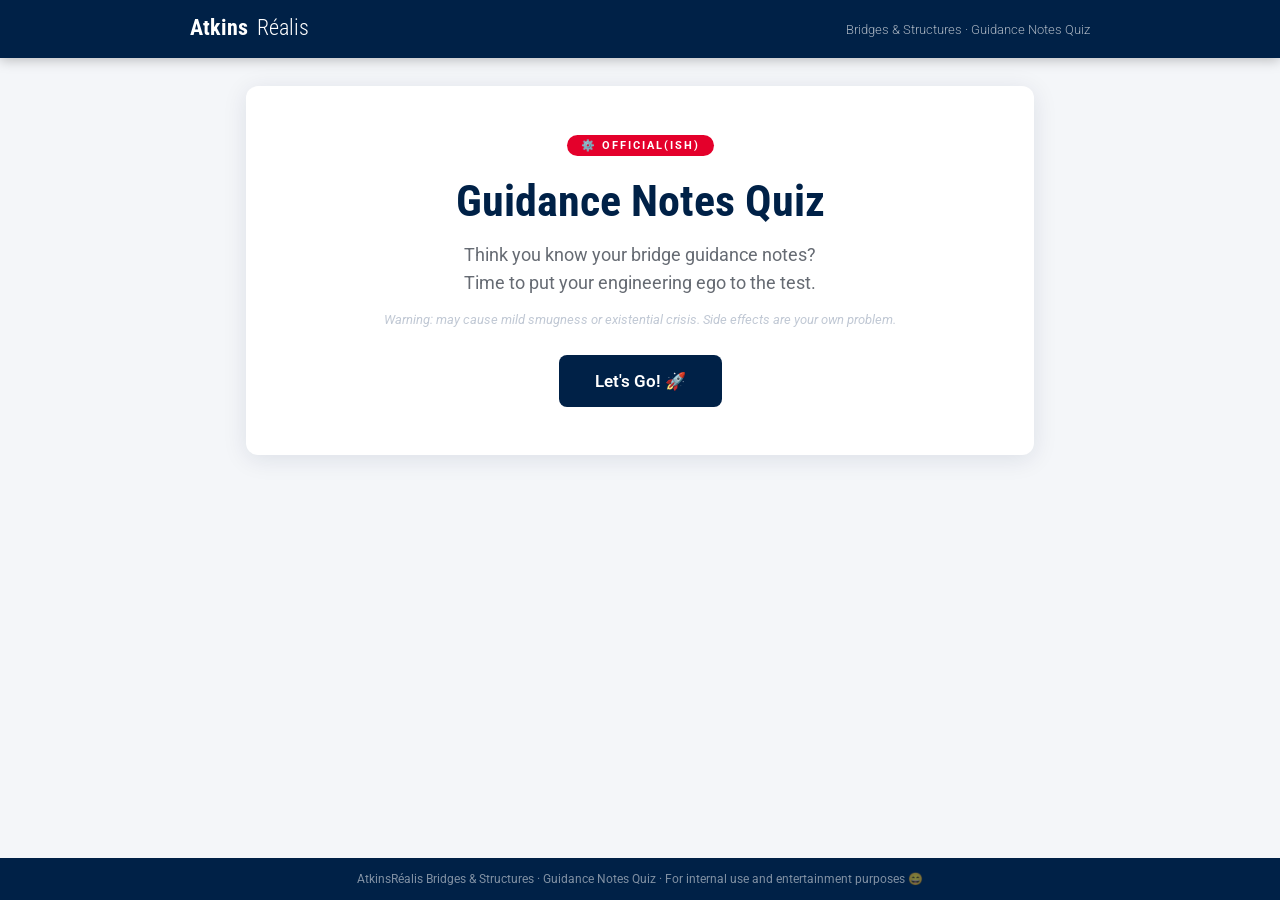
==== templates/index.html @ fb1d366e "Initial commit - Guidance Notes Quiz" ====
<!DOCTYPE html>
<html lang="en">
<head>
  <meta charset="UTF-8" />
  <meta name="viewport" content="width=device-width, initial-scale=1.0, user-scalable=yes" />
  <title>AtkinsRéalis Guidance Notes Quiz</title>
  <link rel="preconnect" href="https://fonts.googleapis.com">
  <link href="https://fonts.googleapis.com/css2?family=Roboto:wght@300;400;500;700&family=Roboto+Condensed:wght@700&display=swap" rel="stylesheet">
  <link rel="stylesheet" href="/static/css/style.css" />
</head>
<body>

  <!-- HEADER -->
  <header class="header">
    <div class="header-inner">
      <div class="header-logo">
        <svg width="140" height="36" viewBox="0 0 140 36" fill="none" xmlns="http://www.w3.org/2000/svg">
          <text x="0" y="26" font-family="Roboto Condensed, sans-serif" font-weight="700" font-size="22" fill="#ffffff">Atkins</text>
          <text x="67" y="26" font-family="Roboto Condensed, sans-serif" font-weight="300" font-size="22" fill="#ffffff">Réalis</text>
        </svg>
      </div>
      <div class="header-tagline">Bridges &amp; Structures · Guidance Notes Quiz</div>
    </div>
  </header>

  <!-- SCREENS -->
  <main class="main">

    <!-- SCREEN 1: Welcome -->
    <section id="screen-welcome" class="screen active">
      <div class="card hero-card">
        <div class="hero-badge">⚙️ OFFICIAL(ISH)</div>
        <h1 class="hero-title">Guidance Notes Quiz</h1>
        <p class="hero-subtitle">Think you know your bridge guidance notes?<br>
        Time to put your engineering ego to the test.</p>
        <p class="hero-note">Warning: may cause mild smugness or existential crisis. Side effects are your own problem.</p>
        <button class="btn btn-primary btn-lg" onclick="showScreen('screen-setup')">Let's Go! 🚀</button>
      </div>
    </section>

    <!-- SCREEN 2: Setup -->
    <section id="screen-setup" class="screen">
      <div class="card">
        <h2 class="section-title">Choose Your Destiny</h2>

        <div class="setup-block">
          <h3 class="setup-label">How brave are you feeling? 🦁</h3>
          <div class="difficulty-grid">

            <label class="diff-card" for="diff-guardian">
              <input type="radio" name="difficulty" id="diff-guardian" value="guardian" checked>
              <div class="diff-inner">
                <div class="diff-icon">🛡️</div>
                <div class="diff-title">Guidance Guardian</div>
                <div class="diff-desc">The "I've skimmed the title page" tier. Easy questions for the brave but sensible.</div>
              </div>
            </label>

            <label class="diff-card" for="diff-champion">
              <input type="radio" name="difficulty" id="diff-champion" value="champion">
              <div class="diff-inner">
                <div class="diff-icon">⚔️</div>
                <div class="diff-title">Guidance Champion</div>
                <div class="diff-desc">You've actually opened a few guidance notes. Respect. Medium difficulty awaits.</div>
              </div>
            </label>

            <label class="diff-card" for="diff-god">
              <input type="radio" name="difficulty" id="diff-god" value="god">
              <div class="diff-inner">
                <div class="diff-icon">⚡</div>
                <div class="diff-title">Guidance God</div>
                <div class="diff-desc">You breathe guidance notes. You probably wrote some. Hard questions only. Legends only.</div>
              </div>
            </label>

          </div>
        </div>

        <div class="setup-block">
          <h3 class="setup-label">How many questions? (How much pain do you want?)</h3>
          <div class="count-grid">
            <label class="count-card" for="count-10">
              <input type="radio" name="count" id="count-10" value="10" checked>
              <div class="count-inner">
                <div class="count-num">10</div>
                <div class="count-desc">Quick coffee break</div>
              </div>
            </label>
            <label class="count-card" for="count-20">
              <input type="radio" name="count" id="count-20" value="20">
              <div class="count-inner">
                <div class="count-num">20</div>
                <div class="count-desc">Full lunch hour</div>
              </div>
            </label>
            <label class="count-card" for="count-30">
              <input type="radio" name="count" id="count-30" value="30">
              <div class="count-inner">
                <div class="count-num">30</div>
                <div class="count-desc">You're either keen or procrastinating</div>
              </div>
            </label>
          </div>
        </div>

        <div class="setup-actions">
          <button class="btn btn-outline" onclick="showScreen('screen-welcome')">← Back</button>
          <button class="btn btn-primary" onclick="startQuiz()">Start Quiz →</button>
        </div>
      </div>
    </section>

    <!-- SCREEN 3: Loading -->
    <section id="screen-loading" class="screen">
      <div class="card loading-card">
        <div class="spinner"></div>
        <p class="loading-text">Fetching questions from the guidance note archives...<br><em>Please hold. The engineers are thinking.</em></p>
      </div>
    </section>

    <!-- SCREEN 4: Quiz -->
    <section id="screen-quiz" class="screen">
      <div class="quiz-header">
        <div class="quiz-progress-text">
          Question <span id="q-current">1</span> of <span id="q-total">10</span>
        </div>
        <div class="quiz-difficulty-badge" id="quiz-diff-badge"></div>
      </div>
      <div class="quiz-progress-bar">
        <div class="quiz-progress-fill" id="progress-fill"></div>
      </div>

      <div class="card quiz-card" id="quiz-card">
        <div class="question-number" id="question-label">Question 1</div>
        <h2 class="question-text" id="question-text"></h2>
        <div class="options-list" id="options-list"></div>
      </div>

      <div class="quiz-nav">
        <button class="btn btn-outline" id="btn-prev" onclick="prevQuestion()" disabled>← Previous</button>
        <button class="btn btn-primary" id="btn-next" onclick="nextQuestion()">Next →</button>
        <button class="btn btn-accent" id="btn-submit" onclick="submitQuiz()" style="display:none">Submit Quiz 🎯</button>
      </div>
    </section>

    <!-- SCREEN 5: Results -->
    <section id="screen-results" class="screen">
      <div id="fireworks-container"></div>
      <div class="results-card card" id="results-card">
        <div class="results-badge" id="results-badge"></div>
        <img class="results-image" id="results-image" src="" alt="Result" />
        <h2 class="results-title" id="results-title"></h2>
        <div class="results-score" id="results-score"></div>
        <p class="results-message" id="results-message"></p>

        <div class="results-breakdown" id="results-breakdown"></div>

        <div class="cert-block">
          <h3 class="cert-title">🏅 Claim Your Certificate</h3>
          <p class="cert-desc">We'll email you an official(ish) certificate. Not recognised by any professional body. Still fun.</p>
          <div class="cert-form">
            <input type="text" id="cert-name" class="cert-input" placeholder="Your name (for bragging rights)" />
            <input type="email" id="cert-email" class="cert-input" placeholder="your.email@atkinsrealis.com" />
            <button class="btn btn-primary" onclick="sendCertificate()">Send My Certificate 📧</button>
          </div>
          <div id="cert-status" class="cert-status"></div>
        </div>

        <div class="results-actions">
          <button class="btn btn-outline" onclick="retakeQuiz()">Retake Quiz 🔄</button>
          <button class="btn btn-primary" onclick="showScreen('screen-welcome')">Home 🏠</button>
        </div>
      </div>
    </section>

  </main>

  <!-- FOOTER -->
  <footer class="footer">
    <p>AtkinsRéalis Bridges &amp; Structures · Guidance Notes Quiz · For internal use and entertainment purposes 😄</p>
  </footer>

  <script src="/static/js/quiz.js"></script>
</body>
</html>
---- static/css/style.css ----
/* ============================================================
   AtkinsRéalis Guidance Quiz — Stylesheet
   Brand colours: Navy #002147, Red #E4002B, Light Grey #F5F5F5
   ============================================================ */

:root {
  --navy: #002147;
  --navy-mid: #003366;
  --red: #E4002B;
  --red-dark: #b5001f;
  --white: #ffffff;
  --grey-bg: #F4F6F9;
  --grey-light: #e8ecf0;
  --grey-mid: #c0c8d4;
  --grey-text: #666b73;
  --text: #1a1a2e;
  --success: #1a7f4b;
  --success-bg: #e8f5ee;
  --danger: #c0392b;
  --danger-bg: #fdecea;
  --radius: 12px;
  --radius-sm: 8px;
  --shadow: 0 4px 24px rgba(0,33,71,0.10);
  --shadow-hover: 0 8px 32px rgba(0,33,71,0.18);
}

* { box-sizing: border-box; margin: 0; padding: 0; }

body {
  font-family: 'Roboto', sans-serif;
  background: var(--grey-bg);
  color: var(--text);
  min-height: 100vh;
  display: flex;
  flex-direction: column;
}

/* ---- HEADER ---- */
.header {
  background: var(--navy);
  padding: 0 20px;
  position: sticky;
  top: 0;
  z-index: 100;
  box-shadow: 0 2px 12px rgba(0,0,0,0.25);
}
.header-inner {
  max-width: 900px;
  margin: auto;
  height: 58px;
  display: flex;
  align-items: center;
  justify-content: space-between;
  gap: 12px;
}
.header-tagline {
  font-size: 13px;
  color: rgba(255,255,255,0.65);
  font-weight: 300;
  white-space: nowrap;
  overflow: hidden;
  text-overflow: ellipsis;
}

/* ---- MAIN ---- */
.main {
  flex: 1;
  max-width: 820px;
  width: 100%;
  margin: 0 auto;
  padding: 28px 16px 40px;
}

/* ---- SCREENS ---- */
.screen { display: none; }
.screen.active { display: block; animation: fadeIn 0.3s ease; }
@keyframes fadeIn { from { opacity:0; transform: translateY(10px); } to { opacity:1; transform: none; } }

/* ---- CARD ---- */
.card {
  background: var(--white);
  border-radius: var(--radius);
  box-shadow: var(--shadow);
  padding: 32px 28px;
  margin-bottom: 20px;
}

/* ---- BUTTONS ---- */
.btn {
  display: inline-flex;
  align-items: center;
  justify-content: center;
  gap: 6px;
  padding: 12px 24px;
  font-size: 15px;
  font-weight: 600;
  border: none;
  border-radius: var(--radius-sm);
  cursor: pointer;
  transition: all 0.2s;
  font-family: 'Roboto', sans-serif;
  text-decoration: none;
}
.btn-primary { background: var(--navy); color: var(--white); }
.btn-primary:hover { background: var(--navy-mid); box-shadow: var(--shadow-hover); transform: translateY(-1px); }
.btn-accent { background: var(--red); color: var(--white); }
.btn-accent:hover { background: var(--red-dark); box-shadow: var(--shadow-hover); }
.btn-outline { background: transparent; color: var(--navy); border: 2px solid var(--navy); }
.btn-outline:hover { background: var(--navy); color: var(--white); }
.btn-lg { padding: 16px 36px; font-size: 17px; }
.btn:disabled { opacity: 0.45; cursor: not-allowed; transform: none !important; }

/* ---- HERO ---- */
.hero-card { text-align: center; padding: 48px 28px; }
.hero-badge {
  display: inline-block;
  background: var(--red);
  color: var(--white);
  font-size: 11px;
  font-weight: 700;
  letter-spacing: 2px;
  padding: 4px 14px;
  border-radius: 20px;
  margin-bottom: 20px;
}
.hero-title {
  font-family: 'Roboto Condensed', sans-serif;
  font-size: clamp(28px, 6vw, 44px);
  color: var(--navy);
  font-weight: 700;
  margin-bottom: 14px;
  line-height: 1.15;
}
.hero-subtitle {
  font-size: clamp(15px, 3vw, 18px);
  color: var(--grey-text);
  margin-bottom: 14px;
  line-height: 1.6;
}
.hero-note {
  font-size: 13px;
  color: var(--grey-mid);
  font-style: italic;
  margin-bottom: 28px;
}

/* ---- SETUP ---- */
.section-title {
  font-family: 'Roboto Condensed', sans-serif;
  font-size: 22px;
  color: var(--navy);
  margin-bottom: 24px;
  font-weight: 700;
}
.setup-block { margin-bottom: 28px; }
.setup-label {
  font-size: 15px;
  font-weight: 600;
  color: var(--navy);
  margin-bottom: 14px;
}

/* Difficulty cards */
.difficulty-grid {
  display: grid;
  grid-template-columns: repeat(3, 1fr);
  gap: 12px;
}
.diff-card {
  cursor: pointer;
  position: relative;
}
.diff-card input[type="radio"] { display: none; }
.diff-inner {
  border: 2px solid var(--grey-light);
  border-radius: var(--radius-sm);
  padding: 16px 12px;
  text-align: center;
  transition: all 0.2s;
  background: var(--grey-bg);
  height: 100%;
}
.diff-card input:checked + .diff-inner {
  border-color: var(--navy);
  background: #eef2f8;
  box-shadow: 0 0 0 3px rgba(0,33,71,0.12);
}
.diff-inner:hover { border-color: var(--navy); background: #f0f4f8; }
.diff-icon { font-size: 28px; margin-bottom: 8px; }
.diff-title { font-weight: 700; font-size: 13px; color: var(--navy); margin-bottom: 6px; }
.diff-desc { font-size: 11px; color: var(--grey-text); line-height: 1.4; }

/* Count cards */
.count-grid {
  display: grid;
  grid-template-columns: repeat(3, 1fr);
  gap: 12px;
}
.count-card { cursor: pointer; }
.count-card input[type="radio"] { display: none; }
.count-inner {
  border: 2px solid var(--grey-light);
  border-radius: var(--radius-sm);
  padding: 16px 12px;
  text-align: center;
  transition: all 0.2s;
  background: var(--grey-bg);
}
.count-card input:checked + .count-inner {
  border-color: var(--red);
  background: #fef1f3;
  box-shadow: 0 0 0 3px rgba(228,0,43,0.12);
}
.count-inner:hover { border-color: var(--red); }
.count-num { font-size: 28px; font-weight: 700; color: var(--navy); }
.count-desc { font-size: 11px; color: var(--grey-text); margin-top: 4px; }

.setup-actions {
  display: flex;
  gap: 12px;
  justify-content: flex-end;
  flex-wrap: wrap;
}

/* ---- LOADING ---- */
.loading-card { text-align: center; padding: 60px 20px; }
.spinner {
  width: 48px; height: 48px;
  border: 5px solid var(--grey-light);
  border-top-color: var(--navy);
  border-radius: 50%;
  animation: spin 0.8s linear infinite;
  margin: 0 auto 24px;
}
@keyframes spin { to { transform: rotate(360deg); } }
.loading-text { color: var(--grey-text); font-size: 15px; line-height: 1.7; }

/* ---- QUIZ HEADER ---- */
.quiz-header {
  display: flex;
  align-items: center;
  justify-content: space-between;
  margin-bottom: 8px;
  flex-wrap: wrap;
  gap: 8px;
}
.quiz-progress-text { font-weight: 600; color: var(--navy); font-size: 14px; }
.quiz-difficulty-badge {
  font-size: 12px;
  font-weight: 700;
  padding: 3px 12px;
  border-radius: 20px;
  background: var(--navy);
  color: var(--white);
}
.quiz-progress-bar {
  height: 6px;
  background: var(--grey-light);
  border-radius: 4px;
  margin-bottom: 16px;
  overflow: hidden;
}
.quiz-progress-fill {
  height: 100%;
  background: linear-gradient(90deg, var(--navy), var(--red));
  border-radius: 4px;
  transition: width 0.4s ease;
}

/* Quiz card */
.quiz-card { padding: 28px 24px; }
.question-number { font-size: 12px; font-weight: 700; color: var(--red); letter-spacing: 1px; text-transform: uppercase; margin-bottom: 10px; }
.question-text { font-size: clamp(15px, 3vw, 18px); color: var(--navy); line-height: 1.55; margin-bottom: 22px; font-weight: 500; }

/* Options */
.options-list { display: flex; flex-direction: column; gap: 10px; }
.option-btn {
  display: flex;
  align-items: flex-start;
  gap: 12px;
  padding: 14px 16px;
  border: 2px solid var(--grey-light);
  border-radius: var(--radius-sm);
  background: var(--grey-bg);
  cursor: pointer;
  text-align: left;
  transition: all 0.18s;
  font-size: 14px;
  line-height: 1.45;
  font-family: 'Roboto', sans-serif;
  width: 100%;
}
.option-key {
  display: flex; align-items: center; justify-content: center;
  width: 28px; height: 28px; min-width: 28px;
  border-radius: 50%;
  background: var(--grey-light);
  font-weight: 700;
  font-size: 13px;
  color: var(--navy);
  transition: all 0.18s;
}
.option-btn:hover { border-color: var(--navy); background: #eef2f8; }
.option-btn:hover .option-key { background: var(--navy); color: var(--white); }
.option-btn.selected { border-color: var(--navy); background: #eef2f8; box-shadow: 0 0 0 3px rgba(0,33,71,0.12); }
.option-btn.selected .option-key { background: var(--navy); color: var(--white); }

/* Quiz nav */
.quiz-nav {
  display: flex;
  gap: 12px;
  justify-content: space-between;
  flex-wrap: wrap;
  margin-top: 4px;
}
.quiz-nav .btn { flex: 1; min-width: 120px; }

/* ---- RESULTS ---- */
#fireworks-container {
  position: fixed; top: 0; left: 0; width: 100%; height: 100%;
  pointer-events: none; z-index: 50;
  overflow: hidden;
}
.firework {
  position: absolute;
  width: 8px; height: 8px;
  border-radius: 50%;
  animation: burst 1.2s ease-out forwards;
}
@keyframes burst {
  0% { transform: translate(0,0) scale(1); opacity: 1; }
  100% { transform: translate(var(--tx), var(--ty)) scale(0.2); opacity: 0; }
}

.results-card { text-align: center; padding: 36px 24px; }
.results-badge {
  display: inline-block;
  font-size: 13px;
  font-weight: 700;
  letter-spacing: 1.5px;
  text-transform: uppercase;
  padding: 4px 16px;
  border-radius: 20px;
  margin-bottom: 16px;
}
.results-badge.outstanding { background: #fef5cc; color: #7a5f00; }
.results-badge.satisfactory { background: var(--success-bg); color: var(--success); }
.results-badge.poor { background: var(--danger-bg); color: var(--danger); }

.results-image {
  width: 160px; height: 160px;
  object-fit: cover;
  border-radius: 50%;
  border: 4px solid var(--navy);
  margin: 0 auto 20px;
  display: block;
  box-shadow: var(--shadow);
}
.results-title {
  font-family: 'Roboto Condensed', sans-serif;
  font-size: clamp(22px, 5vw, 32px);
  color: var(--navy);
  margin-bottom: 12px;
}
.results-score {
  font-size: clamp(36px, 9vw, 60px);
  font-weight: 700;
  color: var(--navy);
  margin-bottom: 8px;
  line-height: 1;
}
.results-score span { font-size: 0.5em; color: var(--grey-text); }
.results-message {
  font-size: 15px;
  color: var(--grey-text);
  max-width: 500px;
  margin: 0 auto 24px;
  line-height: 1.6;
}

/* Breakdown */
.results-breakdown {
  text-align: left;
  margin: 20px 0;
  border-top: 1px solid var(--grey-light);
  padding-top: 20px;
}
.breakdown-title {
  font-size: 14px;
  font-weight: 700;
  color: var(--navy);
  margin-bottom: 12px;
  display: flex;
  align-items: center;
  cursor: pointer;
  gap: 8px;
}
.breakdown-list { display: none; }
.breakdown-list.open { display: flex; flex-direction: column; gap: 10px; }
.breakdown-item {
  border-radius: var(--radius-sm);
  padding: 12px 14px;
  font-size: 13px;
  line-height: 1.5;
  border-left: 4px solid transparent;
}
.breakdown-item.correct { background: var(--success-bg); border-color: var(--success); }
.breakdown-item.wrong { background: var(--danger-bg); border-color: var(--danger); }
.breakdown-item .bi-q { font-weight: 600; color: var(--text); margin-bottom: 4px; }
.breakdown-item .bi-ans { font-size: 12px; }

/* Certificate */
.cert-block {
  background: var(--grey-bg);
  border-radius: var(--radius-sm);
  padding: 20px;
  margin: 20px 0;
  border: 1px solid var(--grey-light);
}
.cert-title { font-size: 16px; font-weight: 700; color: var(--navy); margin-bottom: 6px; }
.cert-desc { font-size: 13px; color: var(--grey-text); margin-bottom: 14px; }
.cert-form { display: flex; flex-direction: column; gap: 10px; }
.cert-input {
  padding: 10px 14px;
  border: 1.5px solid var(--grey-light);
  border-radius: var(--radius-sm);
  font-size: 14px;
  font-family: 'Roboto', sans-serif;
  transition: border-color 0.2s;
  width: 100%;
}
.cert-input:focus { outline: none; border-color: var(--navy); }
.cert-status { margin-top: 10px; font-size: 13px; font-weight: 600; }
.cert-status.ok { color: var(--success); }
.cert-status.err { color: var(--danger); }

.results-actions {
  display: flex;
  gap: 12px;
  justify-content: center;
  flex-wrap: wrap;
  margin-top: 20px;
}
.results-actions .btn { min-width: 140px; }

/* ---- FOOTER ---- */
.footer {
  background: var(--navy);
  color: rgba(255,255,255,0.5);
  text-align: center;
  padding: 14px 20px;
  font-size: 12px;
}

/* ---- RESPONSIVE ---- */
@media (max-width: 600px) {
  .card { padding: 22px 16px; }
  .hero-card { padding: 36px 16px; }
  .difficulty-grid { grid-template-columns: 1fr; gap: 8px; }
  .count-grid { grid-template-columns: repeat(3, 1fr); gap: 8px; }
  .diff-desc { display: none; }
  .setup-actions { justify-content: stretch; }
  .setup-actions .btn { flex: 1; }
  .quiz-nav .btn { font-size: 14px; padding: 11px 14px; }
  .results-image { width: 130px; height: 130px; }
  .cert-form .btn { width: 100%; }
}

@media (max-width: 400px) {
  .header-tagline { display: none; }
  .count-grid { grid-template-columns: 1fr; }
}
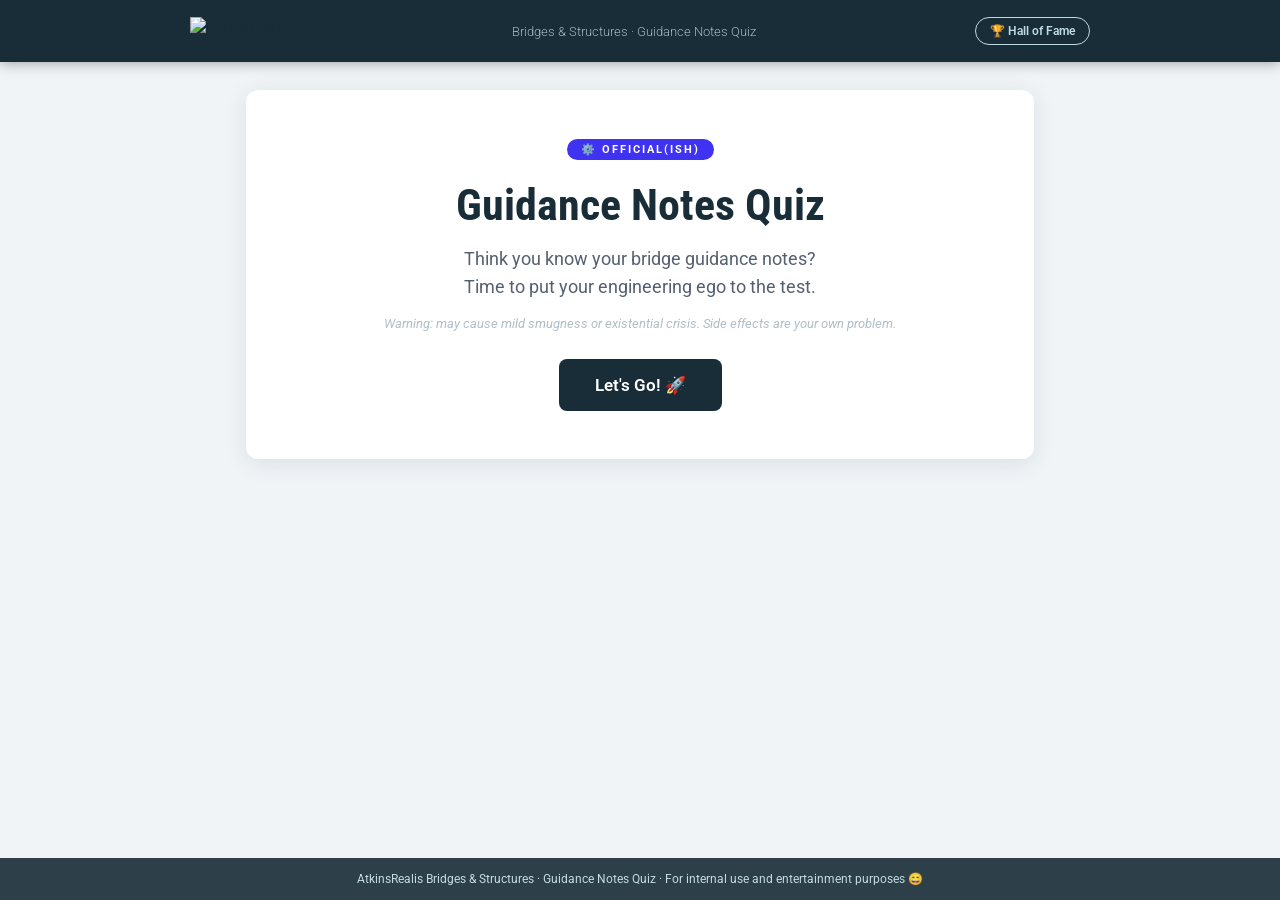
==== commit 0782d829: "Add Hall of Fame leaderboard" ====
--- a/templates/index.html
+++ b/templates/index.html
@@ -3,7 +3,7 @@
 <head>
   <meta charset="UTF-8" />
   <meta name="viewport" content="width=device-width, initial-scale=1.0, user-scalable=yes" />
-  <title>AtkinsRéalis Guidance Notes Quiz</title>
+  <title>AtkinsRealis Guidance Notes Quiz</title>
   <link rel="preconnect" href="https://fonts.googleapis.com">
   <link href="https://fonts.googleapis.com/css2?family=Roboto:wght@300;400;500;700&family=Roboto+Condensed:wght@700&display=swap" rel="stylesheet">
   <link rel="stylesheet" href="/static/css/style.css" />
@@ -14,12 +14,10 @@
   <header class="header">
     <div class="header-inner">
       <div class="header-logo">
-        <svg width="140" height="36" viewBox="0 0 140 36" fill="none" xmlns="http://www.w3.org/2000/svg">
-          <text x="0" y="26" font-family="Roboto Condensed, sans-serif" font-weight="700" font-size="22" fill="#ffffff">Atkins</text>
-          <text x="67" y="26" font-family="Roboto Condensed, sans-serif" font-weight="300" font-size="22" fill="#ffffff">Réalis</text>
-        </svg>
+        <img src="/static/images/logo_white.png" alt="AtkinsRealis" />
       </div>
       <div class="header-tagline">Bridges &amp; Structures · Guidance Notes Quiz</div>
+      <button class="btn-hof-nav" onclick="showHallOfFame()">🏆 Hall of Fame</button>
     </div>
   </header>
 
@@ -156,13 +154,23 @@
 
         <div class="results-breakdown" id="results-breakdown"></div>
 
+        <div class="hof-submit-block">
+          <h3 class="cert-title">🏆 Submit to Hall of Fame</h3>
+          <p class="cert-desc">Think your score deserves immortality? Submit it to the leaderboard.<br>
+          Your <strong id="hof-score-preview"></strong> Hall of Fame score will be ranked against all other engineers.</p>
+          <div class="cert-form">
+            <input type="text" id="hof-name" class="cert-input" placeholder="Your name (choose wisely, it's permanent)" maxlength="50" />
+            <button class="btn btn-accent" onclick="submitToHoF()">Submit to Hall of Fame 🚀</button>
+          </div>
+          <div id="hof-submit-status" class="cert-status"></div>
+        </div>
+
         <div class="cert-block">
-          <h3 class="cert-title">🏅 Claim Your Certificate</h3>
-          <p class="cert-desc">We'll email you an official(ish) certificate. Not recognised by any professional body. Still fun.</p>
+          <h3 class="cert-title">🏅 Download Your Certificate</h3>
+          <p class="cert-desc">Get your official(ish) PDF certificate — suitable for framing, bragging, or lining the cat's litter tray.</p>
           <div class="cert-form">
-            <input type="text" id="cert-name" class="cert-input" placeholder="Your name (for bragging rights)" />
-            <input type="email" id="cert-email" class="cert-input" placeholder="your.email@atkinsrealis.com" />
-            <button class="btn btn-primary" onclick="sendCertificate()">Send My Certificate 📧</button>
+            <input type="text" id="cert-name" class="cert-input" placeholder="Your name (for the certificate)" />
+            <button class="btn btn-primary" onclick="downloadCertificate()">Download Certificate 📄</button>
           </div>
           <div id="cert-status" class="cert-status"></div>
         </div>
@@ -174,11 +182,61 @@
       </div>
     </section>
 
+    <!-- SCREEN 6: Hall of Fame -->
+    <section id="screen-hof" class="screen">
+      <div class="card">
+        <div class="hof-header">
+          <h2 class="section-title">🏆 Hall of Fame</h2>
+          <p class="hof-subtitle">The finest engineering minds AtkinsRealis has to offer.<br>
+          <em>Or at least the ones who happened to click the right answers.</em></p>
+        </div>
+
+        <div class="hof-scoring-info">
+          <h4>How scores are calculated:</h4>
+          <div class="hof-scoring-grid">
+            <div class="hof-score-pill">🛡️ Guardian × 1.0</div>
+            <div class="hof-score-pill">⚔️ Champion × 1.5</div>
+            <div class="hof-score-pill">⚡ God × 2.0</div>
+            <div class="hof-score-pill">10 Qs × 0.8</div>
+            <div class="hof-score-pill">20 Qs × 1.0</div>
+            <div class="hof-score-pill">30 Qs × 1.15</div>
+          </div>
+          <p class="hof-formula">Score = % correct × difficulty × question count &nbsp;·&nbsp; Max possible: <strong>230</strong></p>
+        </div>
+
+        <div id="hof-loading" class="hof-loading">Loading the legends...</div>
+        <div id="hof-empty" class="hof-empty" style="display:none">
+          No entries yet — be the first to claim your spot! 👑
+        </div>
+        <div id="hof-table-wrap" style="display:none">
+          <table class="hof-table">
+            <thead>
+              <tr>
+                <th>Rank</th>
+                <th>Name</th>
+                <th>Score</th>
+                <th>Result</th>
+                <th>Difficulty</th>
+                <th>Date</th>
+              </tr>
+            </thead>
+            <tbody id="hof-tbody"></tbody>
+          </table>
+          <p class="hof-total" id="hof-total-text"></p>
+        </div>
+
+        <div class="hof-actions">
+          <button class="btn btn-outline" onclick="showScreen('screen-welcome')">← Back to Quiz</button>
+          <button class="btn btn-primary" onclick="loadHoF()">↻ Refresh</button>
+        </div>
+      </div>
+    </section>
+
   </main>
 
   <!-- FOOTER -->
   <footer class="footer">
-    <p>AtkinsRéalis Bridges &amp; Structures · Guidance Notes Quiz · For internal use and entertainment purposes 😄</p>
+    <p>AtkinsRealis Bridges &amp; Structures · Guidance Notes Quiz · For internal use and entertainment purposes 😄</p>
   </footer>
 
   <script src="/static/js/quiz.js"></script>
--- a/static/css/style.css
+++ b/static/css/style.css
@@ -1,27 +1,31 @@
 /* ============================================================
-   AtkinsRéalis Guidance Quiz — Stylesheet
-   Brand colours: Navy #002147, Red #E4002B, Light Grey #F5F5F5
+   AtkinsRealis Guidance Quiz — Stylesheet
+   Brand: Dark Teal #192D38, Electric Blue #3F32F1, 
+          Lime #B9FF00, Light Blue #C4DCE7, #BEDAE5
    ============================================================ */
 
 :root {
-  --navy: #002147;
-  --navy-mid: #003366;
-  --red: #E4002B;
-  --red-dark: #b5001f;
-  --white: #ffffff;
-  --grey-bg: #F4F6F9;
-  --grey-light: #e8ecf0;
-  --grey-mid: #c0c8d4;
-  --grey-text: #666b73;
-  --text: #1a1a2e;
-  --success: #1a7f4b;
-  --success-bg: #e8f5ee;
-  --danger: #c0392b;
+  --dark:      #192D38;
+  --dark-mid:  #243d4d;
+  --electric:  #3F32F1;
+  --electric-mid: #5548f3;
+  --lime:      #B9FF00;
+  --light-blue:#C4DCE7;
+  --pale-blue: #BEDAE5;
+  --white:     #ffffff;
+  --grey-bg:   #F0F4F7;
+  --grey-light: #e2e8ed;
+  --grey-mid:  #b0bec8;
+  --grey-text: #556070;
+  --text:      #192D38;
+  --success:   #1a7f4b;
+  --success-bg:#e8f5ee;
+  --danger:    #c0392b;
   --danger-bg: #fdecea;
-  --radius: 12px;
+  --radius:    12px;
   --radius-sm: 8px;
-  --shadow: 0 4px 24px rgba(0,33,71,0.10);
-  --shadow-hover: 0 8px 32px rgba(0,33,71,0.18);
+  --shadow:    0 4px 24px rgba(25,45,56,0.10);
+  --shadow-hover: 0 8px 32px rgba(25,45,56,0.18);
 }
 
 * { box-sizing: border-box; margin: 0; padding: 0; }
@@ -37,29 +41,35 @@
 
 /* ---- HEADER ---- */
 .header {
-  background: var(--navy);
+  background: var(--dark);
   padding: 0 20px;
   position: sticky;
   top: 0;
   z-index: 100;
-  box-shadow: 0 2px 12px rgba(0,0,0,0.25);
+  box-shadow: 0 2px 12px rgba(0,0,0,0.3);
 }
 .header-inner {
   max-width: 900px;
   margin: auto;
-  height: 58px;
+  height: 62px;
   display: flex;
   align-items: center;
   justify-content: space-between;
-  gap: 12px;
+  gap: 16px;
+}
+.header-logo img {
+  height: 28px;
+  width: auto;
+  display: block;
 }
 .header-tagline {
   font-size: 13px;
-  color: rgba(255,255,255,0.65);
+  color: var(--pale-blue);
   font-weight: 300;
   white-space: nowrap;
   overflow: hidden;
   text-overflow: ellipsis;
+  opacity: 0.8;
 }
 
 /* ---- MAIN ---- */
@@ -101,12 +111,12 @@
   font-family: 'Roboto', sans-serif;
   text-decoration: none;
 }
-.btn-primary { background: var(--navy); color: var(--white); }
-.btn-primary:hover { background: var(--navy-mid); box-shadow: var(--shadow-hover); transform: translateY(-1px); }
-.btn-accent { background: var(--red); color: var(--white); }
-.btn-accent:hover { background: var(--red-dark); box-shadow: var(--shadow-hover); }
-.btn-outline { background: transparent; color: var(--navy); border: 2px solid var(--navy); }
-.btn-outline:hover { background: var(--navy); color: var(--white); }
+.btn-primary { background: var(--dark); color: var(--white); }
+.btn-primary:hover { background: var(--dark-mid); box-shadow: var(--shadow-hover); transform: translateY(-1px); }
+.btn-accent { background: var(--electric); color: var(--white); }
+.btn-accent:hover { background: var(--electric-mid); box-shadow: var(--shadow-hover); }
+.btn-outline { background: transparent; color: var(--dark); border: 2px solid var(--dark); }
+.btn-outline:hover { background: var(--dark); color: var(--white); }
 .btn-lg { padding: 16px 36px; font-size: 17px; }
 .btn:disabled { opacity: 0.45; cursor: not-allowed; transform: none !important; }
 
@@ -114,7 +124,7 @@
 .hero-card { text-align: center; padding: 48px 28px; }
 .hero-badge {
   display: inline-block;
-  background: var(--red);
+  background: var(--electric);
   color: var(--white);
   font-size: 11px;
   font-weight: 700;
@@ -126,7 +136,7 @@
 .hero-title {
   font-family: 'Roboto Condensed', sans-serif;
   font-size: clamp(28px, 6vw, 44px);
-  color: var(--navy);
+  color: var(--dark);
   font-weight: 700;
   margin-bottom: 14px;
   line-height: 1.15;
@@ -148,28 +158,16 @@
 .section-title {
   font-family: 'Roboto Condensed', sans-serif;
   font-size: 22px;
-  color: var(--navy);
+  color: var(--dark);
   margin-bottom: 24px;
   font-weight: 700;
 }
 .setup-block { margin-bottom: 28px; }
-.setup-label {
-  font-size: 15px;
-  font-weight: 600;
-  color: var(--navy);
-  margin-bottom: 14px;
-}
+.setup-label { font-size: 15px; font-weight: 600; color: var(--dark); margin-bottom: 14px; }
 
 /* Difficulty cards */
-.difficulty-grid {
-  display: grid;
-  grid-template-columns: repeat(3, 1fr);
-  gap: 12px;
-}
-.diff-card {
-  cursor: pointer;
-  position: relative;
-}
+.difficulty-grid { display: grid; grid-template-columns: repeat(3, 1fr); gap: 12px; }
+.diff-card { cursor: pointer; position: relative; }
 .diff-card input[type="radio"] { display: none; }
 .diff-inner {
   border: 2px solid var(--grey-light);
@@ -181,21 +179,17 @@
   height: 100%;
 }
 .diff-card input:checked + .diff-inner {
-  border-color: var(--navy);
-  background: #eef2f8;
-  box-shadow: 0 0 0 3px rgba(0,33,71,0.12);
-}
-.diff-inner:hover { border-color: var(--navy); background: #f0f4f8; }
+  border-color: var(--electric);
+  background: #eeeeff;
+  box-shadow: 0 0 0 3px rgba(63,50,241,0.12);
+}
+.diff-inner:hover { border-color: var(--electric); background: #f0f0ff; }
 .diff-icon { font-size: 28px; margin-bottom: 8px; }
-.diff-title { font-weight: 700; font-size: 13px; color: var(--navy); margin-bottom: 6px; }
+.diff-title { font-weight: 700; font-size: 13px; color: var(--dark); margin-bottom: 6px; }
 .diff-desc { font-size: 11px; color: var(--grey-text); line-height: 1.4; }
 
 /* Count cards */
-.count-grid {
-  display: grid;
-  grid-template-columns: repeat(3, 1fr);
-  gap: 12px;
-}
+.count-grid { display: grid; grid-template-columns: repeat(3, 1fr); gap: 12px; }
 .count-card { cursor: pointer; }
 .count-card input[type="radio"] { display: none; }
 .count-inner {
@@ -207,27 +201,22 @@
   background: var(--grey-bg);
 }
 .count-card input:checked + .count-inner {
-  border-color: var(--red);
-  background: #fef1f3;
-  box-shadow: 0 0 0 3px rgba(228,0,43,0.12);
-}
-.count-inner:hover { border-color: var(--red); }
-.count-num { font-size: 28px; font-weight: 700; color: var(--navy); }
+  border-color: var(--lime);
+  background: #f5ffe0;
+  box-shadow: 0 0 0 3px rgba(185,255,0,0.25);
+}
+.count-inner:hover { border-color: var(--lime); }
+.count-num { font-size: 28px; font-weight: 700; color: var(--dark); }
 .count-desc { font-size: 11px; color: var(--grey-text); margin-top: 4px; }
 
-.setup-actions {
-  display: flex;
-  gap: 12px;
-  justify-content: flex-end;
-  flex-wrap: wrap;
-}
+.setup-actions { display: flex; gap: 12px; justify-content: flex-end; flex-wrap: wrap; }
 
 /* ---- LOADING ---- */
 .loading-card { text-align: center; padding: 60px 20px; }
 .spinner {
   width: 48px; height: 48px;
   border: 5px solid var(--grey-light);
-  border-top-color: var(--navy);
+  border-top-color: var(--electric);
   border-radius: 50%;
   animation: spin 0.8s linear infinite;
   margin: 0 auto 24px;
@@ -237,95 +226,67 @@
 
 /* ---- QUIZ HEADER ---- */
 .quiz-header {
-  display: flex;
-  align-items: center;
-  justify-content: space-between;
-  margin-bottom: 8px;
-  flex-wrap: wrap;
-  gap: 8px;
-}
-.quiz-progress-text { font-weight: 600; color: var(--navy); font-size: 14px; }
+  display: flex; align-items: center; justify-content: space-between;
+  margin-bottom: 8px; flex-wrap: wrap; gap: 8px;
+}
+.quiz-progress-text { font-weight: 600; color: var(--dark); font-size: 14px; }
 .quiz-difficulty-badge {
-  font-size: 12px;
-  font-weight: 700;
-  padding: 3px 12px;
-  border-radius: 20px;
-  background: var(--navy);
-  color: var(--white);
+  font-size: 12px; font-weight: 700; padding: 3px 12px;
+  border-radius: 20px; background: var(--electric); color: var(--white);
 }
 .quiz-progress-bar {
-  height: 6px;
-  background: var(--grey-light);
-  border-radius: 4px;
-  margin-bottom: 16px;
-  overflow: hidden;
+  height: 6px; background: var(--grey-light);
+  border-radius: 4px; margin-bottom: 16px; overflow: hidden;
 }
 .quiz-progress-fill {
   height: 100%;
-  background: linear-gradient(90deg, var(--navy), var(--red));
+  background: linear-gradient(90deg, var(--electric), var(--lime));
   border-radius: 4px;
   transition: width 0.4s ease;
 }
 
 /* Quiz card */
 .quiz-card { padding: 28px 24px; }
-.question-number { font-size: 12px; font-weight: 700; color: var(--red); letter-spacing: 1px; text-transform: uppercase; margin-bottom: 10px; }
-.question-text { font-size: clamp(15px, 3vw, 18px); color: var(--navy); line-height: 1.55; margin-bottom: 22px; font-weight: 500; }
+.question-number { font-size: 12px; font-weight: 700; color: var(--electric); letter-spacing: 1px; text-transform: uppercase; margin-bottom: 10px; }
+.question-text { font-size: clamp(15px, 3vw, 18px); color: var(--dark); line-height: 1.55; margin-bottom: 22px; font-weight: 500; }
 
 /* Options */
 .options-list { display: flex; flex-direction: column; gap: 10px; }
 .option-btn {
-  display: flex;
-  align-items: flex-start;
-  gap: 12px;
+  display: flex; align-items: flex-start; gap: 12px;
   padding: 14px 16px;
   border: 2px solid var(--grey-light);
   border-radius: var(--radius-sm);
   background: var(--grey-bg);
-  cursor: pointer;
-  text-align: left;
+  cursor: pointer; text-align: left;
   transition: all 0.18s;
-  font-size: 14px;
-  line-height: 1.45;
-  font-family: 'Roboto', sans-serif;
-  width: 100%;
+  font-size: 14px; line-height: 1.45;
+  font-family: 'Roboto', sans-serif; width: 100%;
 }
 .option-key {
   display: flex; align-items: center; justify-content: center;
   width: 28px; height: 28px; min-width: 28px;
-  border-radius: 50%;
-  background: var(--grey-light);
-  font-weight: 700;
-  font-size: 13px;
-  color: var(--navy);
+  border-radius: 50%; background: var(--grey-light);
+  font-weight: 700; font-size: 13px; color: var(--dark);
   transition: all 0.18s;
 }
-.option-btn:hover { border-color: var(--navy); background: #eef2f8; }
-.option-btn:hover .option-key { background: var(--navy); color: var(--white); }
-.option-btn.selected { border-color: var(--navy); background: #eef2f8; box-shadow: 0 0 0 3px rgba(0,33,71,0.12); }
-.option-btn.selected .option-key { background: var(--navy); color: var(--white); }
+.option-btn:hover { border-color: var(--electric); background: #eeeeff; }
+.option-btn:hover .option-key { background: var(--electric); color: var(--white); }
+.option-btn.selected { border-color: var(--electric); background: #eeeeff; box-shadow: 0 0 0 3px rgba(63,50,241,0.12); }
+.option-btn.selected .option-key { background: var(--electric); color: var(--white); }
 
 /* Quiz nav */
-.quiz-nav {
-  display: flex;
-  gap: 12px;
-  justify-content: space-between;
-  flex-wrap: wrap;
-  margin-top: 4px;
-}
+.quiz-nav { display: flex; gap: 12px; justify-content: space-between; flex-wrap: wrap; margin-top: 4px; }
 .quiz-nav .btn { flex: 1; min-width: 120px; }
 
 /* ---- RESULTS ---- */
 #fireworks-container {
   position: fixed; top: 0; left: 0; width: 100%; height: 100%;
-  pointer-events: none; z-index: 50;
-  overflow: hidden;
+  pointer-events: none; z-index: 50; overflow: hidden;
 }
 .firework {
-  position: absolute;
-  width: 8px; height: 8px;
-  border-radius: 50%;
-  animation: burst 1.2s ease-out forwards;
+  position: absolute; width: 8px; height: 8px;
+  border-radius: 50%; animation: burst 1.2s ease-out forwards;
 }
 @keyframes burst {
   0% { transform: translate(0,0) scale(1); opacity: 1; }
@@ -334,75 +295,44 @@
 
 .results-card { text-align: center; padding: 36px 24px; }
 .results-badge {
-  display: inline-block;
-  font-size: 13px;
-  font-weight: 700;
-  letter-spacing: 1.5px;
-  text-transform: uppercase;
-  padding: 4px 16px;
-  border-radius: 20px;
-  margin-bottom: 16px;
-}
-.results-badge.outstanding { background: #fef5cc; color: #7a5f00; }
+  display: inline-block; font-size: 13px; font-weight: 700;
+  letter-spacing: 1.5px; text-transform: uppercase;
+  padding: 4px 16px; border-radius: 20px; margin-bottom: 16px;
+}
+.results-badge.outstanding { background: #f0ffe0; color: #3a6600; border: 1px solid var(--lime); }
 .results-badge.satisfactory { background: var(--success-bg); color: var(--success); }
 .results-badge.poor { background: var(--danger-bg); color: var(--danger); }
 
 .results-image {
-  width: 160px; height: 160px;
-  object-fit: cover;
-  border-radius: 50%;
-  border: 4px solid var(--navy);
-  margin: 0 auto 20px;
-  display: block;
-  box-shadow: var(--shadow);
+  width: 160px; height: 160px; object-fit: cover;
+  border-radius: 50%; border: 4px solid var(--electric);
+  margin: 0 auto 20px; display: block; box-shadow: var(--shadow);
 }
 .results-title {
   font-family: 'Roboto Condensed', sans-serif;
-  font-size: clamp(22px, 5vw, 32px);
-  color: var(--navy);
-  margin-bottom: 12px;
+  font-size: clamp(22px, 5vw, 32px); color: var(--dark); margin-bottom: 12px;
 }
 .results-score {
-  font-size: clamp(36px, 9vw, 60px);
-  font-weight: 700;
-  color: var(--navy);
-  margin-bottom: 8px;
-  line-height: 1;
+  font-size: clamp(36px, 9vw, 60px); font-weight: 700;
+  color: var(--electric); margin-bottom: 8px; line-height: 1;
 }
 .results-score span { font-size: 0.5em; color: var(--grey-text); }
 .results-message {
-  font-size: 15px;
-  color: var(--grey-text);
-  max-width: 500px;
-  margin: 0 auto 24px;
-  line-height: 1.6;
+  font-size: 15px; color: var(--grey-text);
+  max-width: 500px; margin: 0 auto 24px; line-height: 1.6;
 }
 
 /* Breakdown */
-.results-breakdown {
-  text-align: left;
-  margin: 20px 0;
-  border-top: 1px solid var(--grey-light);
-  padding-top: 20px;
-}
+.results-breakdown { text-align: left; margin: 20px 0; border-top: 1px solid var(--grey-light); padding-top: 20px; }
 .breakdown-title {
-  font-size: 14px;
-  font-weight: 700;
-  color: var(--navy);
-  margin-bottom: 12px;
-  display: flex;
-  align-items: center;
-  cursor: pointer;
-  gap: 8px;
+  font-size: 14px; font-weight: 700; color: var(--dark);
+  margin-bottom: 12px; display: flex; align-items: center; cursor: pointer; gap: 8px;
 }
 .breakdown-list { display: none; }
 .breakdown-list.open { display: flex; flex-direction: column; gap: 10px; }
 .breakdown-item {
-  border-radius: var(--radius-sm);
-  padding: 12px 14px;
-  font-size: 13px;
-  line-height: 1.5;
-  border-left: 4px solid transparent;
+  border-radius: var(--radius-sm); padding: 12px 14px;
+  font-size: 13px; line-height: 1.5; border-left: 4px solid transparent;
 }
 .breakdown-item.correct { background: var(--success-bg); border-color: var(--success); }
 .breakdown-item.wrong { background: var(--danger-bg); border-color: var(--danger); }
@@ -411,45 +341,29 @@
 
 /* Certificate */
 .cert-block {
-  background: var(--grey-bg);
-  border-radius: var(--radius-sm);
-  padding: 20px;
-  margin: 20px 0;
-  border: 1px solid var(--grey-light);
-}
-.cert-title { font-size: 16px; font-weight: 700; color: var(--navy); margin-bottom: 6px; }
+  background: var(--grey-bg); border-radius: var(--radius-sm);
+  padding: 20px; margin: 20px 0; border: 1px solid var(--grey-light);
+}
+.cert-title { font-size: 16px; font-weight: 700; color: var(--dark); margin-bottom: 6px; }
 .cert-desc { font-size: 13px; color: var(--grey-text); margin-bottom: 14px; }
 .cert-form { display: flex; flex-direction: column; gap: 10px; }
 .cert-input {
-  padding: 10px 14px;
-  border: 1.5px solid var(--grey-light);
-  border-radius: var(--radius-sm);
-  font-size: 14px;
-  font-family: 'Roboto', sans-serif;
-  transition: border-color 0.2s;
-  width: 100%;
-}
-.cert-input:focus { outline: none; border-color: var(--navy); }
+  padding: 10px 14px; border: 1.5px solid var(--grey-light);
+  border-radius: var(--radius-sm); font-size: 14px;
+  font-family: 'Roboto', sans-serif; transition: border-color 0.2s; width: 100%;
+}
+.cert-input:focus { outline: none; border-color: var(--electric); }
 .cert-status { margin-top: 10px; font-size: 13px; font-weight: 600; }
 .cert-status.ok { color: var(--success); }
 .cert-status.err { color: var(--danger); }
 
-.results-actions {
-  display: flex;
-  gap: 12px;
-  justify-content: center;
-  flex-wrap: wrap;
-  margin-top: 20px;
-}
+.results-actions { display: flex; gap: 12px; justify-content: center; flex-wrap: wrap; margin-top: 20px; }
 .results-actions .btn { min-width: 140px; }
 
 /* ---- FOOTER ---- */
 .footer {
-  background: var(--navy);
-  color: rgba(255,255,255,0.5);
-  text-align: center;
-  padding: 14px 20px;
-  font-size: 12px;
+  background: var(--dark); color: var(--pale-blue);
+  text-align: center; padding: 14px 20px; font-size: 12px; opacity: 0.9;
 }
 
 /* ---- RESPONSIVE ---- */
@@ -465,8 +379,137 @@
   .results-image { width: 130px; height: 130px; }
   .cert-form .btn { width: 100%; }
 }
-
 @media (max-width: 400px) {
   .header-tagline { display: none; }
   .count-grid { grid-template-columns: 1fr; }
 }
+
+/* ---- HALL OF FAME ---- */
+.btn-hof-nav {
+  background: transparent;
+  border: 1.5px solid var(--pale-blue);
+  color: var(--pale-blue);
+  padding: 6px 14px;
+  border-radius: 20px;
+  font-size: 12px;
+  font-weight: 600;
+  cursor: pointer;
+  white-space: nowrap;
+  font-family: 'Roboto', sans-serif;
+  transition: all 0.2s;
+  flex-shrink: 0;
+}
+.btn-hof-nav:hover { background: var(--pale-blue); color: var(--dark); }
+
+.hof-header { text-align: center; margin-bottom: 20px; }
+.hof-subtitle { color: var(--grey-text); font-size: 14px; line-height: 1.6; margin-top: 6px; }
+
+.hof-scoring-info {
+  background: var(--grey-bg);
+  border-radius: var(--radius-sm);
+  padding: 16px;
+  margin-bottom: 24px;
+  text-align: center;
+}
+.hof-scoring-info h4 { font-size: 13px; color: var(--dark); margin-bottom: 10px; font-weight: 600; }
+.hof-scoring-grid {
+  display: flex; flex-wrap: wrap; gap: 8px;
+  justify-content: center; margin-bottom: 10px;
+}
+.hof-score-pill {
+  background: var(--white);
+  border: 1px solid var(--grey-light);
+  border-radius: 20px;
+  padding: 4px 12px;
+  font-size: 12px;
+  font-weight: 600;
+  color: var(--dark);
+}
+.hof-formula { font-size: 12px; color: var(--grey-text); }
+
+.hof-loading, .hof-empty {
+  text-align: center; padding: 40px 20px;
+  color: var(--grey-text); font-size: 15px;
+}
+
+.hof-table {
+  width: 100%; border-collapse: collapse;
+  font-size: 14px;
+}
+.hof-table th {
+  background: var(--dark); color: var(--white);
+  padding: 10px 12px; text-align: left;
+  font-size: 12px; font-weight: 600;
+  letter-spacing: 0.5px;
+}
+.hof-table th:first-child { border-radius: 6px 0 0 0; }
+.hof-table th:last-child { border-radius: 0 6px 0 0; }
+.hof-table td {
+  padding: 10px 12px;
+  border-bottom: 1px solid var(--grey-light);
+  vertical-align: middle;
+}
+.hof-table tr:last-child td { border-bottom: none; }
+.hof-table tr:hover td { background: var(--grey-bg); }
+.hof-table tr:nth-child(1) td { background: #fffde7; font-weight: 600; }
+.hof-table tr:nth-child(2) td { background: #f5f5f5; }
+.hof-table tr:nth-child(3) td { background: #fff8f0; }
+
+.hof-rank {
+  font-weight: 700; font-size: 16px;
+  text-align: center; width: 48px;
+}
+.hof-rank-1 { color: #b8860b; }
+.hof-rank-2 { color: #666; }
+.hof-rank-3 { color: #a0522d; }
+
+.hof-hof-score {
+  font-weight: 700; color: var(--electric);
+  font-size: 15px;
+}
+.hof-diff-badge {
+  font-size: 11px; font-weight: 700;
+  padding: 2px 8px; border-radius: 10px;
+  display: inline-block;
+}
+.hof-diff-guardian { background: #e8f0fe; color: #1a56db; }
+.hof-diff-champion { background: #f3e8ff; color: #7e22ce; }
+.hof-diff-god      { background: #fef9c3; color: #854d0e; }
+
+.hof-total {
+  text-align: center; font-size: 12px;
+  color: var(--grey-text); margin-top: 12px;
+}
+
+.hof-actions {
+  display: flex; gap: 12px;
+  justify-content: center; margin-top: 20px;
+  flex-wrap: wrap;
+}
+
+.hof-submit-block {
+  background: linear-gradient(135deg, #1a1060 0%, var(--electric) 100%);
+  border-radius: var(--radius-sm);
+  padding: 20px;
+  margin: 20px 0;
+  color: var(--white);
+}
+.hof-submit-block .cert-title { color: var(--white); }
+.hof-submit-block .cert-desc { color: rgba(255,255,255,0.85); }
+.hof-submit-block .cert-input {
+  border-color: rgba(255,255,255,0.3);
+  background: rgba(255,255,255,0.15);
+  color: var(--white);
+}
+.hof-submit-block .cert-input::placeholder { color: rgba(255,255,255,0.6); }
+.hof-submit-block .cert-input:focus { border-color: var(--lime); background: rgba(255,255,255,0.2); }
+.hof-submit-block .cert-status { color: rgba(255,255,255,0.9); }
+.hof-submit-block .cert-status.ok { color: var(--lime); }
+.hof-submit-block .cert-status.err { color: #ffaaaa; }
+
+@media (max-width: 600px) {
+  .hof-table th:nth-child(6),
+  .hof-table td:nth-child(6) { display: none; }
+  .hof-table { font-size: 13px; }
+  .hof-table td, .hof-table th { padding: 8px 8px; }
+}
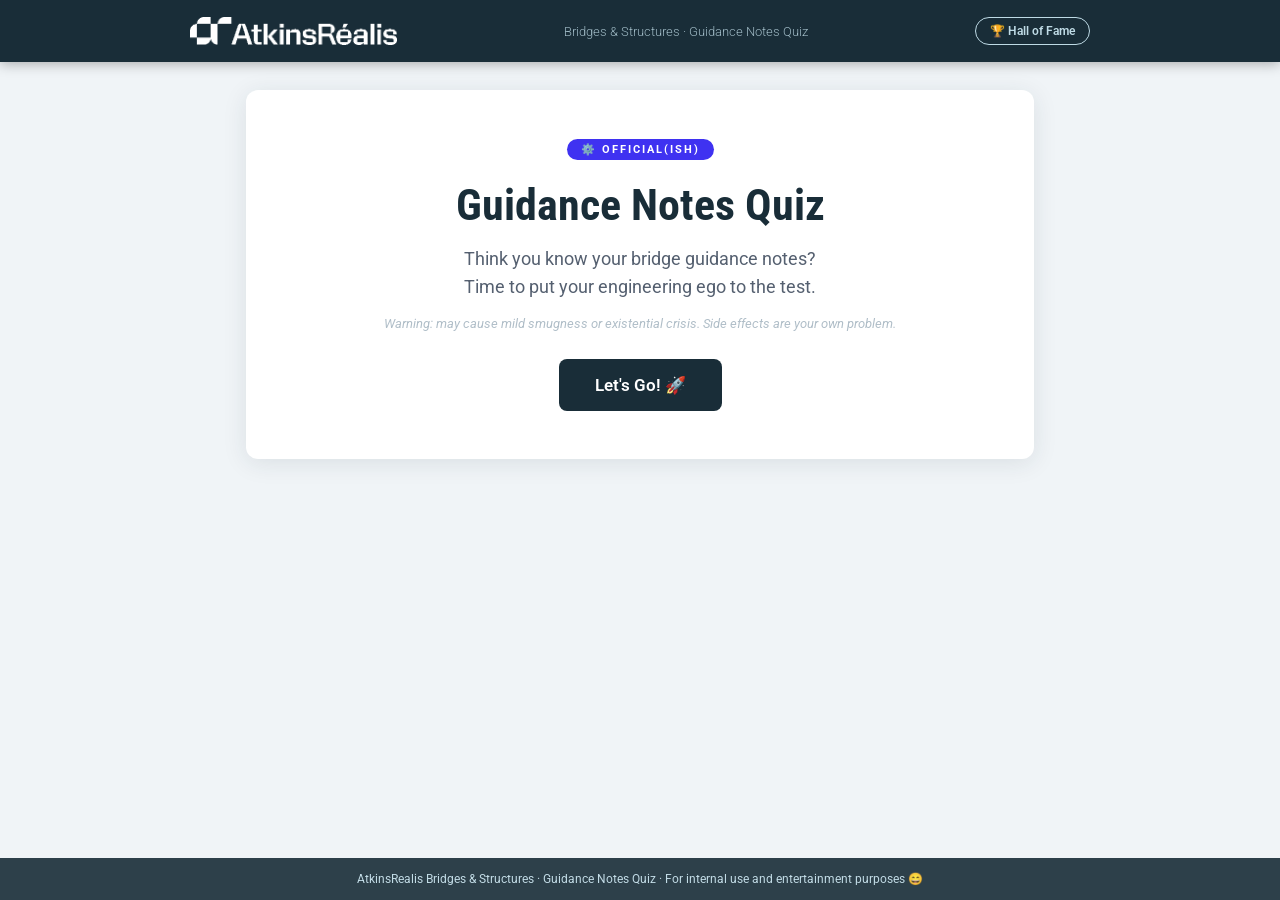
==== commit eed8d456: "Fix single name field - remove duplicate cert-name input" ====
--- a/templates/index.html
+++ b/templates/index.html
@@ -154,25 +154,27 @@
 
         <div class="results-breakdown" id="results-breakdown"></div>
 
-        <div class="hof-submit-block">
-          <h3 class="cert-title">🏆 Submit to Hall of Fame</h3>
-          <p class="cert-desc">Think your score deserves immortality? Submit it to the leaderboard.<br>
-          Your <strong id="hof-score-preview"></strong> Hall of Fame score will be ranked against all other engineers.</p>
-          <div class="cert-form">
-            <input type="text" id="hof-name" class="cert-input" placeholder="Your name (choose wisely, it's permanent)" maxlength="50" />
-            <button class="btn btn-accent" onclick="submitToHoF()">Submit to Hall of Fame 🚀</button>
-          </div>
-          <div id="hof-submit-status" class="cert-status"></div>
-        </div>
-
-        <div class="cert-block">
-          <h3 class="cert-title">🏅 Download Your Certificate</h3>
-          <p class="cert-desc">Get your official(ish) PDF certificate — suitable for framing, bragging, or lining the cat's litter tray.</p>
-          <div class="cert-form">
-            <input type="text" id="cert-name" class="cert-input" placeholder="Your name (for the certificate)" />
-            <button class="btn btn-primary" onclick="downloadCertificate()">Download Certificate 📄</button>
-          </div>
-          <div id="cert-status" class="cert-status"></div>
+        <!-- Combined name + actions block -->
+        <div class="actions-block">
+          <div class="name-block">
+            <label class="name-label">Your name <span style="font-weight:400;color:var(--grey-text)">(used for Hall of Fame &amp; certificate)</span></label>
+            <input type="text" id="shared-name" class="cert-input" placeholder="e.g. Chris Hendy, God of Engineering" maxlength="50" oninput="onNameInput()" />
+          </div>
+
+          <div class="hof-submit-block">
+            <h3 class="cert-title">🏆 Submit to Hall of Fame</h3>
+            <p class="cert-desc">Think your score deserves immortality? Submit it to the leaderboard.
+            Your <strong id="hof-score-preview"></strong> Hall of Fame score will be ranked against all other engineers.</p>
+            <button class="btn btn-accent" id="btn-hof-submit" onclick="submitToHoF()" disabled>Submit to Hall of Fame 🚀</button>
+            <div id="hof-submit-status" class="cert-status"></div>
+          </div>
+
+          <div class="cert-block">
+            <h3 class="cert-title">🏅 Download Your Certificate</h3>
+            <p class="cert-desc">Get your official(ish) PDF certificate — suitable for framing, bragging, or lining the cat's litter tray.</p>
+            <button class="btn btn-primary" id="btn-cert-download" onclick="downloadCertificate()" disabled>Download Certificate 📄</button>
+            <div id="cert-status" class="cert-status"></div>
+          </div>
         </div>
 
         <div class="results-actions">
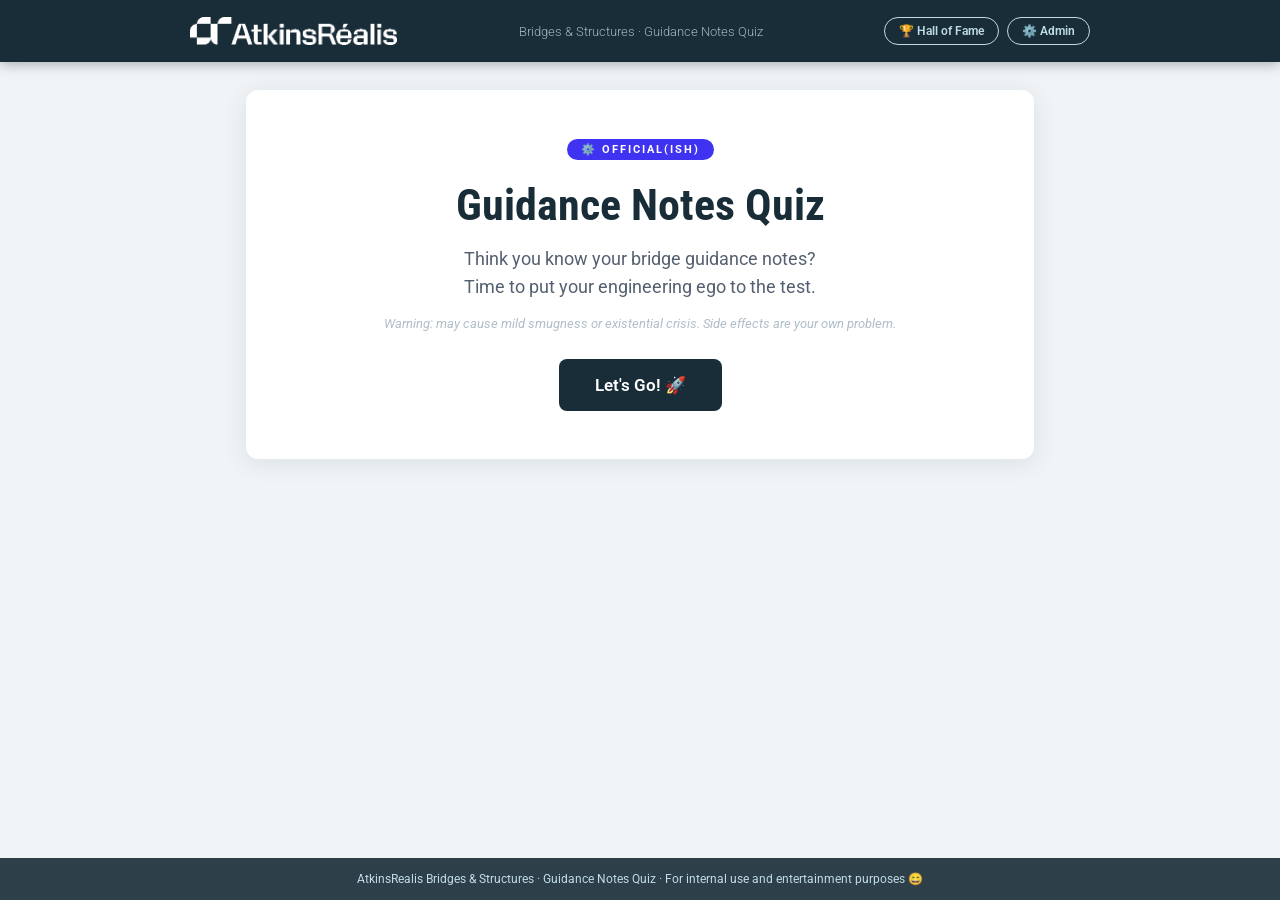
==== commit ec2d6c5a: "Favicon, admin link in header, fix question migration" ====
--- a/templates/index.html
+++ b/templates/index.html
@@ -4,6 +4,9 @@
   <meta charset="UTF-8" />
   <meta name="viewport" content="width=device-width, initial-scale=1.0, user-scalable=yes" />
   <title>AtkinsRealis Guidance Notes Quiz</title>
+  <link rel="icon" type="image/x-icon" href="/static/images/favicon.ico" />
+  <link rel="icon" type="image/png" href="/static/images/favicon.png" />
+  <link rel="apple-touch-icon" href="/static/images/apple-touch-icon.png" />
   <link rel="preconnect" href="https://fonts.googleapis.com">
   <link href="https://fonts.googleapis.com/css2?family=Roboto:wght@300;400;500;700&family=Roboto+Condensed:wght@700&display=swap" rel="stylesheet">
   <link rel="stylesheet" href="/static/css/style.css" />
@@ -17,7 +20,10 @@
         <img src="/static/images/logo_white.png" alt="AtkinsRealis" />
       </div>
       <div class="header-tagline">Bridges &amp; Structures · Guidance Notes Quiz</div>
-      <button class="btn-hof-nav" onclick="showHallOfFame()">🏆 Hall of Fame</button>
+      <div class="header-right">
+        <button class="btn-hof-nav" onclick="showHallOfFame()">🏆 Hall of Fame</button>
+        <a class="btn-hof-nav" href="/admin" target="_blank">⚙️ Admin</a>
+      </div>
     </div>
   </header>
 
@@ -158,21 +164,21 @@
         <div class="actions-block">
           <div class="name-block">
             <label class="name-label">Your name <span style="font-weight:400;color:var(--grey-text)">(used for Hall of Fame &amp; certificate)</span></label>
-            <input type="text" id="shared-name" class="cert-input" placeholder="e.g. Chris Hendy, God of Engineering" maxlength="50" oninput="onNameInput()" />
+            <input type="text" id="shared-name" class="cert-input" placeholder="e.g. Chris Hendy, God of Engineering" maxlength="50" />
           </div>
 
           <div class="hof-submit-block">
             <h3 class="cert-title">🏆 Submit to Hall of Fame</h3>
             <p class="cert-desc">Think your score deserves immortality? Submit it to the leaderboard.
             Your <strong id="hof-score-preview"></strong> Hall of Fame score will be ranked against all other engineers.</p>
-            <button class="btn btn-accent" id="btn-hof-submit" onclick="submitToHoF()" disabled>Submit to Hall of Fame 🚀</button>
+            <button class="btn btn-accent" id="btn-hof-submit" onclick="submitToHoF()">Submit to Hall of Fame 🚀</button>
             <div id="hof-submit-status" class="cert-status"></div>
           </div>
 
           <div class="cert-block">
             <h3 class="cert-title">🏅 Download Your Certificate</h3>
             <p class="cert-desc">Get your official(ish) PDF certificate — suitable for framing, bragging, or lining the cat's litter tray.</p>
-            <button class="btn btn-primary" id="btn-cert-download" onclick="downloadCertificate()" disabled>Download Certificate 📄</button>
+            <button class="btn btn-primary" id="btn-cert-download" onclick="downloadCertificate()">Download Certificate 📄</button>
             <div id="cert-status" class="cert-status"></div>
           </div>
         </div>
--- a/static/css/style.css
+++ b/static/css/style.css
@@ -513,3 +513,41 @@
   .hof-table { font-size: 13px; }
   .hof-table td, .hof-table th { padding: 8px 8px; }
 }
+
+/* ---- SHARED NAME BLOCK ---- */
+.name-block {
+  margin: 20px 0 12px;
+}
+.name-label {
+  display: block;
+  font-size: 14px;
+  font-weight: 600;
+  color: var(--dark);
+  margin-bottom: 8px;
+}
+
+/* ---- ACTIONS BLOCK ---- */
+.actions-block {
+  border: 2px solid var(--grey-light);
+  border-radius: var(--radius);
+  padding: 20px;
+  margin: 20px 0;
+  background: var(--grey-bg);
+}
+.actions-block .name-block { margin-bottom: 16px; }
+.actions-block .hof-submit-block { margin-bottom: 12px; }
+.actions-block .cert-block { margin-bottom: 0; }
+.hof-submit-block .btn:disabled,
+.cert-block .btn:disabled { opacity: 0.4; cursor: not-allowed; }
+
+.header-right {
+  display: flex;
+  gap: 8px;
+  align-items: center;
+  flex-shrink: 0;
+}
+.btn-hof-nav, a.btn-hof-nav {
+  text-decoration: none;
+  display: inline-flex;
+  align-items: center;
+}
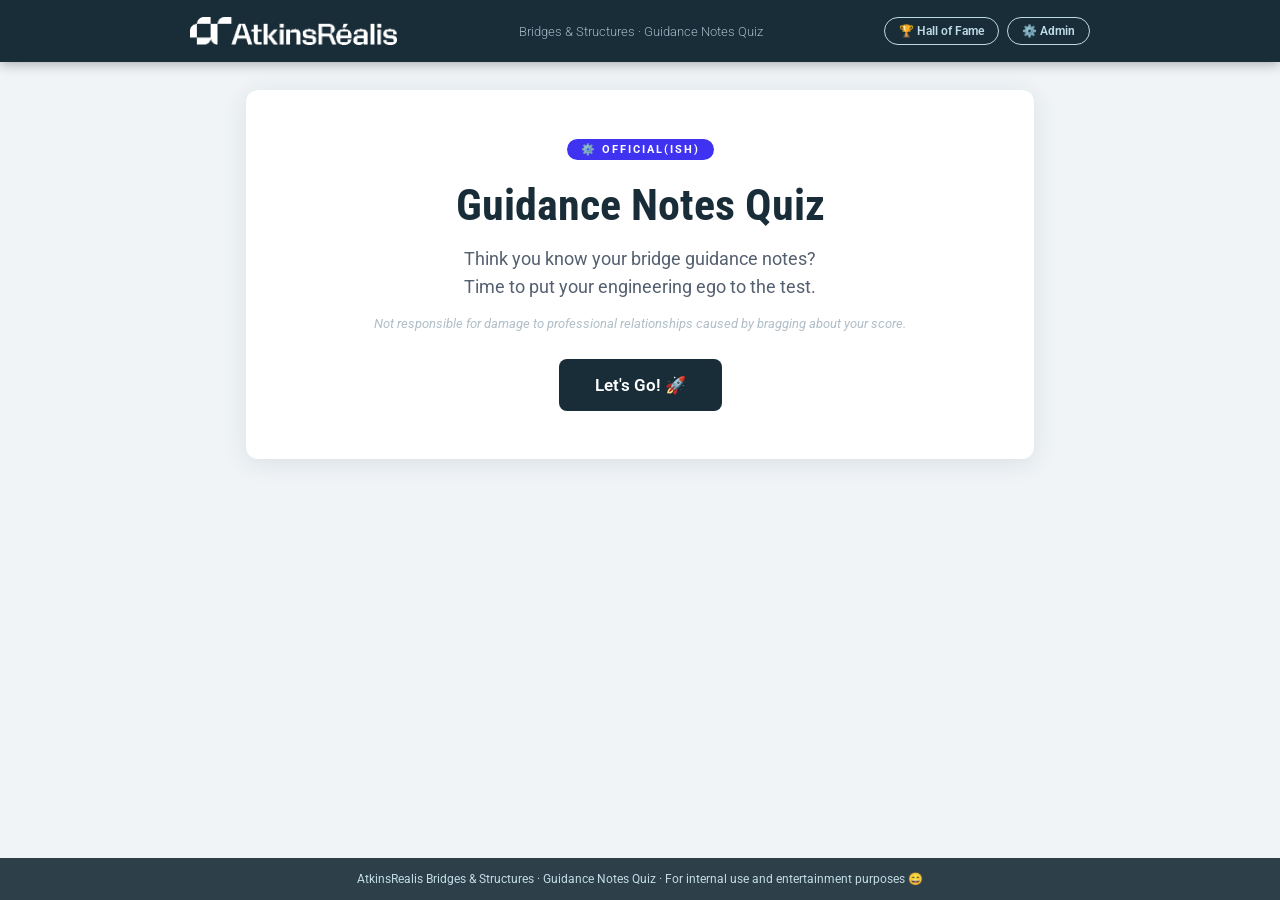
==== commit 839170d9: "Randomised comment banks throughout" ====
--- a/templates/index.html
+++ b/templates/index.html
@@ -37,7 +37,7 @@
         <h1 class="hero-title">Guidance Notes Quiz</h1>
         <p class="hero-subtitle">Think you know your bridge guidance notes?<br>
         Time to put your engineering ego to the test.</p>
-        <p class="hero-note">Warning: may cause mild smugness or existential crisis. Side effects are your own problem.</p>
+        <p class="hero-note" id="hero-note"></p>
         <button class="btn btn-primary btn-lg" onclick="showScreen('screen-setup')">Let's Go! 🚀</button>
       </div>
     </section>
@@ -56,7 +56,7 @@
               <div class="diff-inner">
                 <div class="diff-icon">🛡️</div>
                 <div class="diff-title">Guidance Guardian</div>
-                <div class="diff-desc">The "I've skimmed the title page" tier. Easy questions for the brave but sensible.</div>
+                <div class="diff-desc" id="desc-guardian"></div>
               </div>
             </label>
 
@@ -65,7 +65,7 @@
               <div class="diff-inner">
                 <div class="diff-icon">⚔️</div>
                 <div class="diff-title">Guidance Champion</div>
-                <div class="diff-desc">You've actually opened a few guidance notes. Respect. Medium difficulty awaits.</div>
+                <div class="diff-desc" id="desc-champion"></div>
               </div>
             </label>
 
@@ -74,7 +74,7 @@
               <div class="diff-inner">
                 <div class="diff-icon">⚡</div>
                 <div class="diff-title">Guidance God</div>
-                <div class="diff-desc">You breathe guidance notes. You probably wrote some. Hard questions only. Legends only.</div>
+                <div class="diff-desc" id="desc-god"></div>
               </div>
             </label>
 
@@ -88,21 +88,21 @@
               <input type="radio" name="count" id="count-10" value="10" checked>
               <div class="count-inner">
                 <div class="count-num">10</div>
-                <div class="count-desc">Quick coffee break</div>
+                <div class="count-desc" id="count-desc-10"></div>
               </div>
             </label>
             <label class="count-card" for="count-20">
               <input type="radio" name="count" id="count-20" value="20">
               <div class="count-inner">
                 <div class="count-num">20</div>
-                <div class="count-desc">Full lunch hour</div>
+                <div class="count-desc" id="count-desc-20"></div>
               </div>
             </label>
             <label class="count-card" for="count-30">
               <input type="radio" name="count" id="count-30" value="30">
               <div class="count-inner">
                 <div class="count-num">30</div>
-                <div class="count-desc">You're either keen or procrastinating</div>
+                <div class="count-desc" id="count-desc-30"></div>
               </div>
             </label>
           </div>
@@ -119,7 +119,7 @@
     <section id="screen-loading" class="screen">
       <div class="card loading-card">
         <div class="spinner"></div>
-        <p class="loading-text">Fetching questions from the guidance note archives...<br><em>Please hold. The engineers are thinking.</em></p>
+        <p class="loading-text" id="loading-text"></p>
       </div>
     </section>
 
